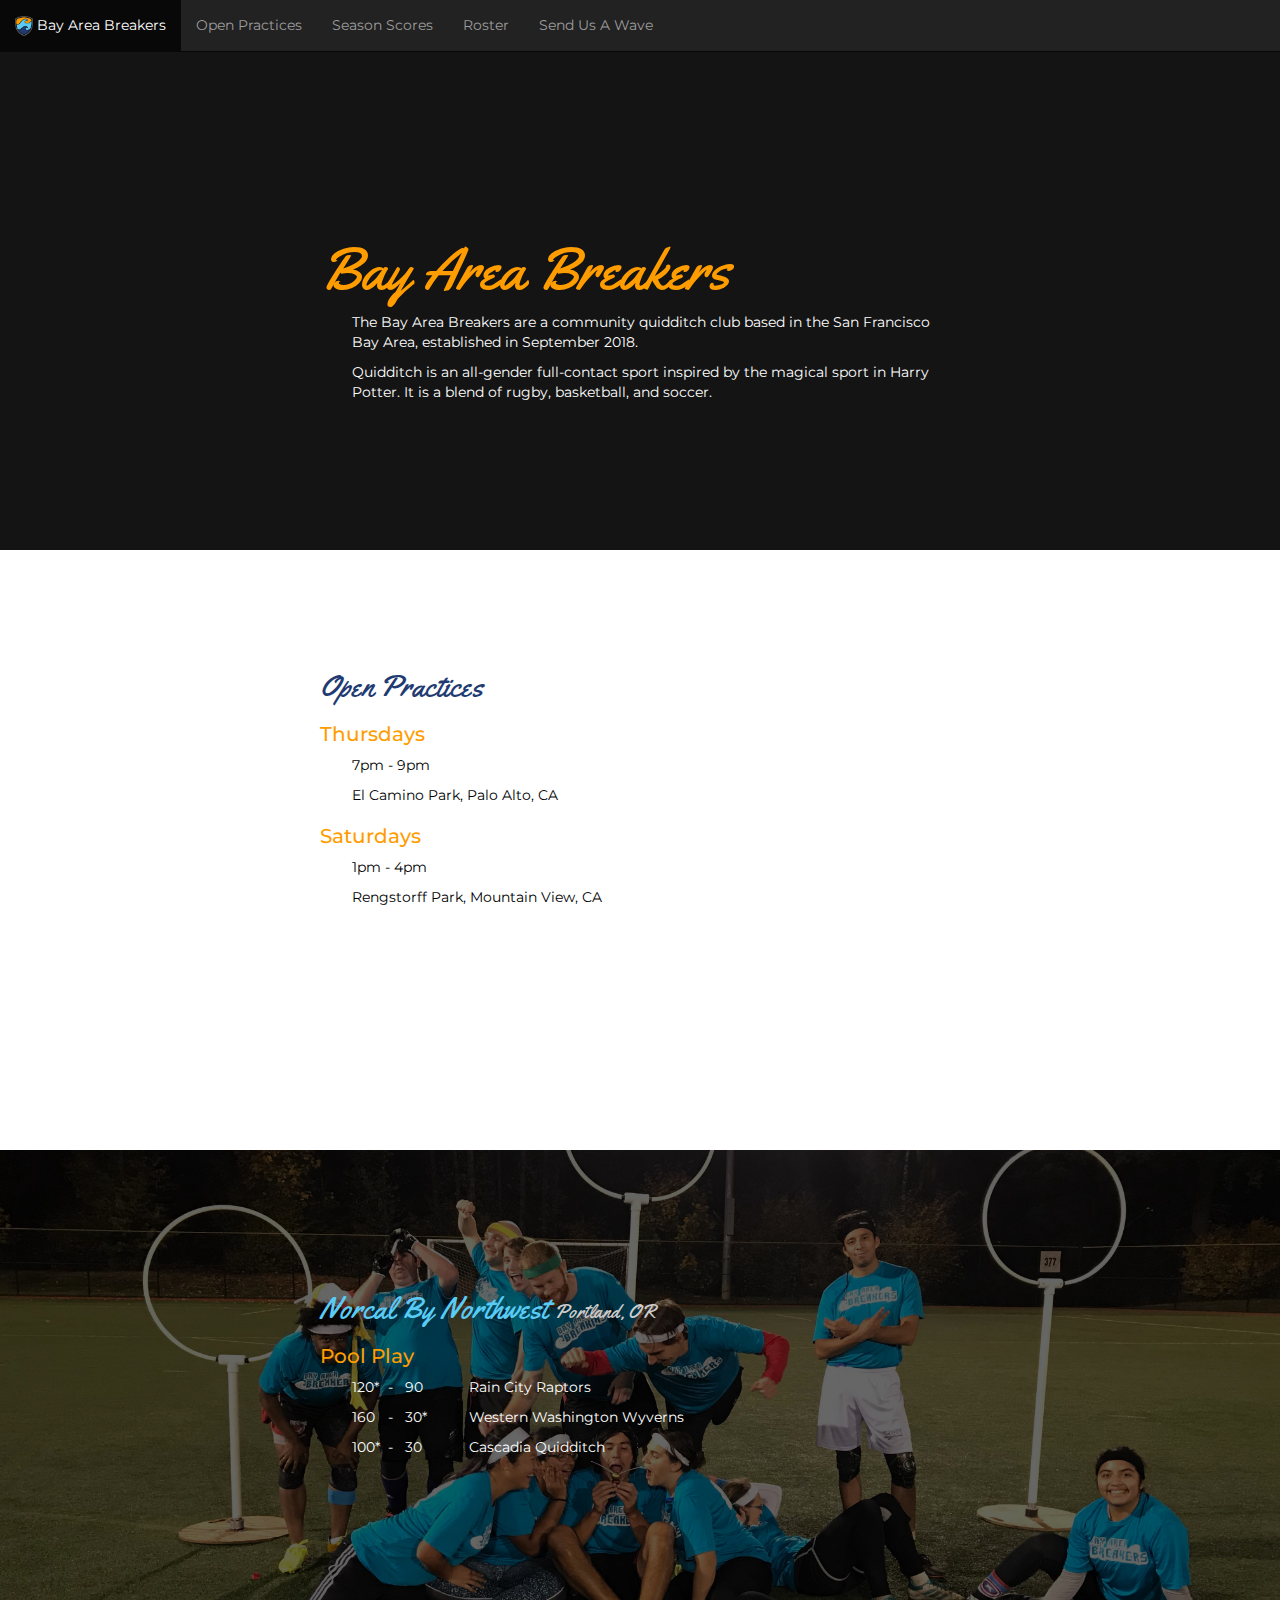
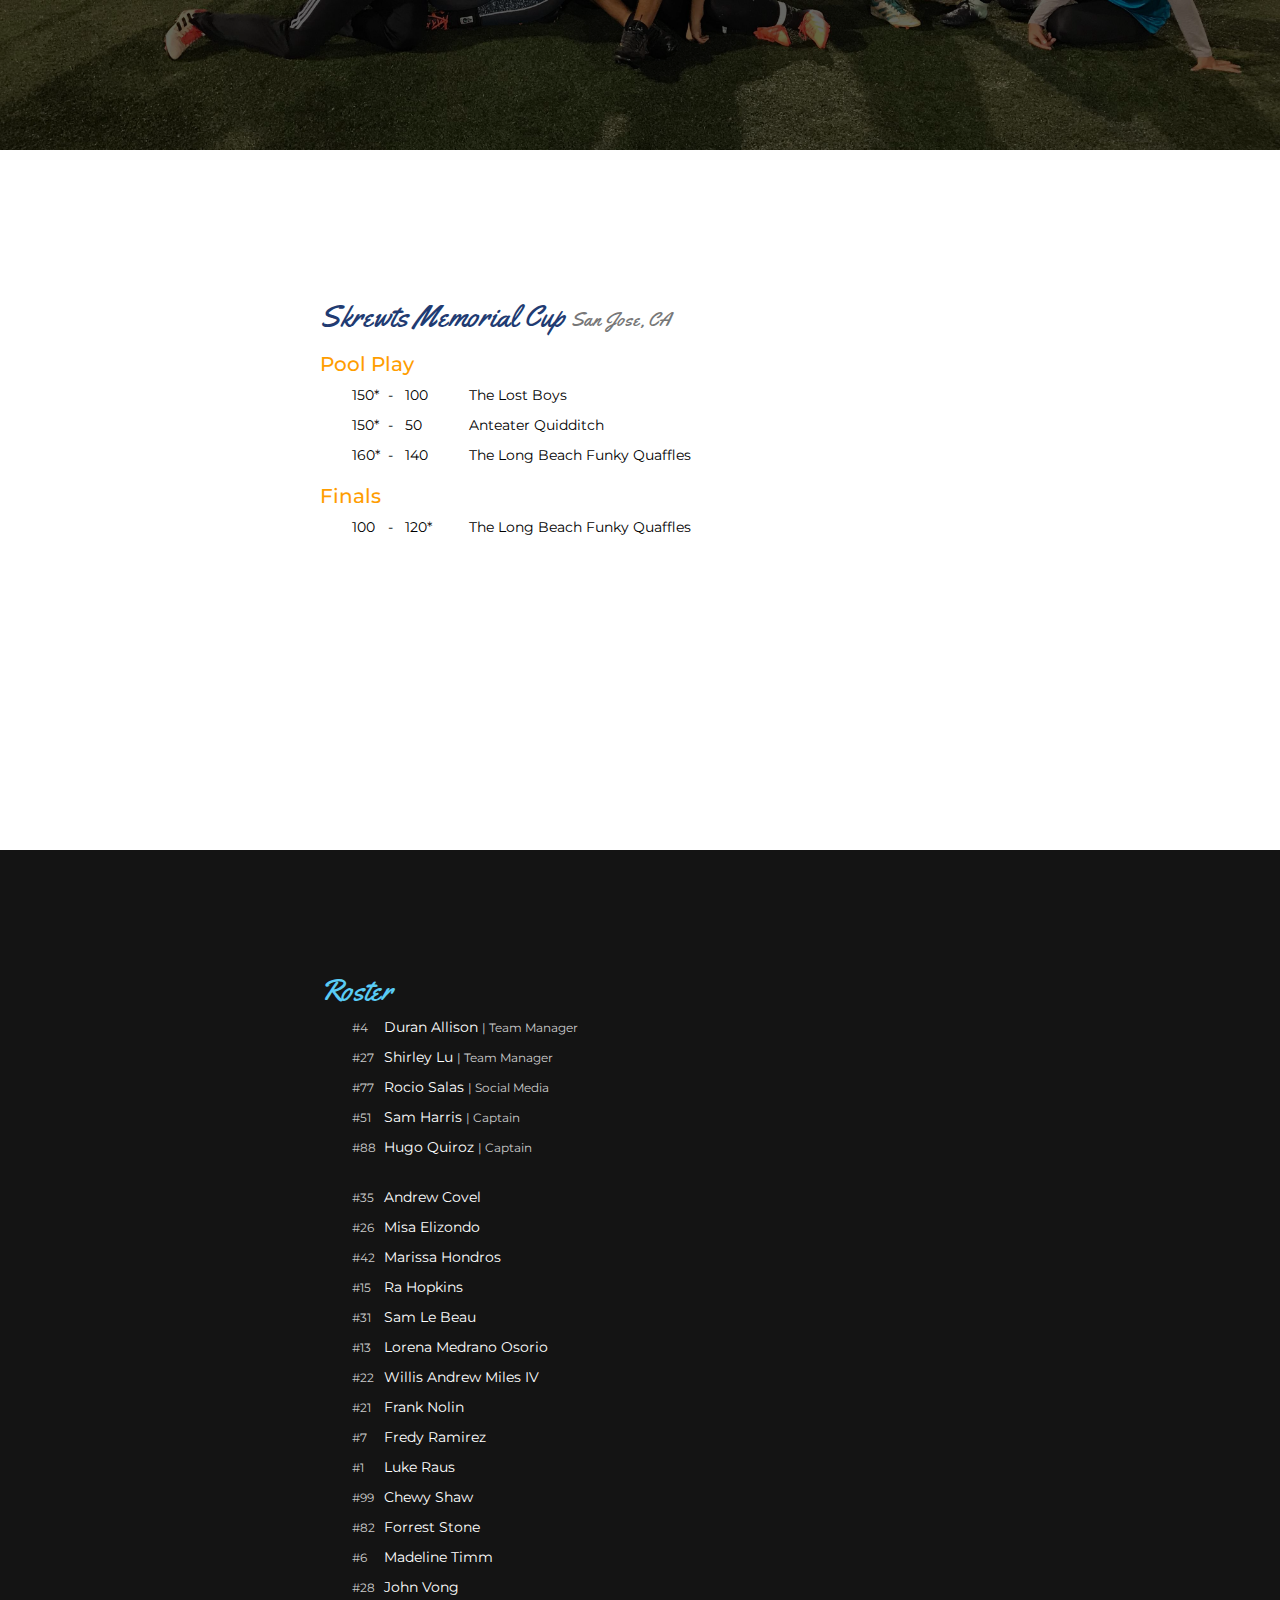
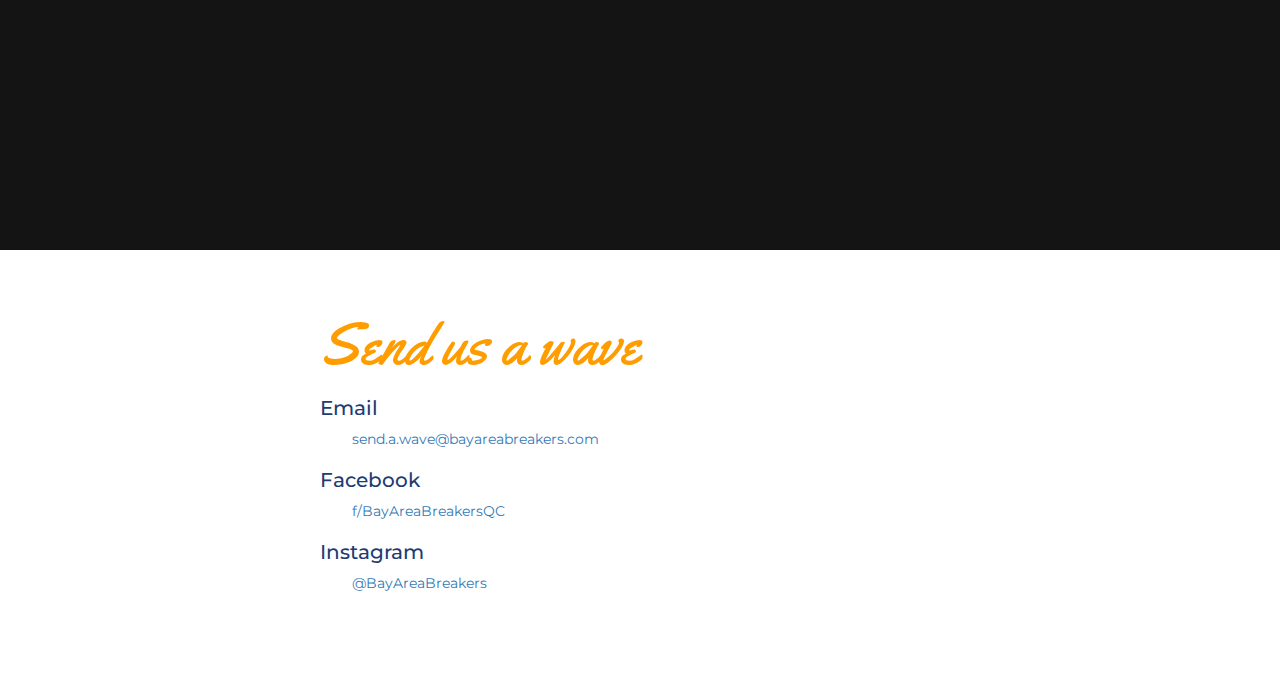
==== index2.html @ dcea3ec5 "new site" ====
<!DOCTYPE html>
<html lang="en">
	<head>
		<title>Bay Area Breakers</title>
		<link rel="shortcut icon" type="image/png" href="./BayAreaBreakers.png"/>
		<meta charset="utf-8">
		<meta name="viewport" content="width=device-width, initial-scale=1">
		<link rel="stylesheet" href="https://maxcdn.bootstrapcdn.com/bootstrap/3.3.7/css/bootstrap.min.css">
		<link rel="stylesheet" href="style2.css">
		<script src="https://ajax.googleapis.com/ajax/libs/jquery/3.3.1/jquery.min.js"></script>
		<script src="https://maxcdn.bootstrapcdn.com/bootstrap/3.3.7/js/bootstrap.min.js"></script>
		<link href="https://fonts.googleapis.com/css?family=Montserrat|Yellowtail" rel="stylesheet">
	</head>
	<body data-spy="scroll" data-target=".navbar" data-offset="50">

		<nav class="navbar navbar-inverse navbar-fixed-top">
			<ul class="nav navbar-nav">
    			<li><a href="#about"><img type="image/png" src="./BayAreaBreakers.png" height="20"/>  Bay Area Breakers</a></li>
    			<li><a href="#practices">Open Practices</a></li>
    			<li><a href="#scores">Season Scores</a></li>
    			<li><a href="#roster">Roster</a></li>
    			<li><a href="#contact">Send Us A Wave</a></li>
		</nav>

		<div class="hero dark" id="about">
			<div class="cover"></div>
			<div class="overlay">
				<h1>Bay Area Breakers</h1> 
				<p>The Bay Area Breakers are a community quidditch club based in the San Francisco Bay Area, established in September 2018.</p> 
				<p>Quidditch is an all-gender full-contact sport inspired by the magical sport in Harry Potter. It is a blend of rugby, basketball, and soccer.</p>
			</div>
		</div>

		<div class="hero" id="practices">
			<div class="overlay">
				<h2>Open Practices</h2>
				<h3>Thursdays</h3>
				<p>7pm - 9pm</p>
				<p>El Camino Park, Palo Alto, CA</p>
				<h3>Saturdays</h3>
				<p>1pm - 4pm</p>
				<p>Rengstorff Park, Mountain View, CA</p>
			</div>
		</div>

		<div id="scores">
			<div class="hero dark" id="ncxnw">
				<div class="cover"></div>
				<div class="overlay">
					<h2>Norcal By Northwest <small>Portland, OR</small></h2>
					<h3>Pool Play</h3>
					<p><span class="us">120*</span> - <span class="them">90</span><span class="against">Rain City Raptors</span></p>
					<p><span class="us">160</span> - <span class="them">30*</span><span class="against">Western Washington Wyverns</span></p>
					<p><span class="us">100*</span> - <span class="them">30</span><span class="against">Cascadia Quidditch</span></p>
				</div>
			</div>

			<div class="hero" id="smc">
				<!-- <div class="cover"></div> -->
				<div class="overlay">
					<h2>Skrewts Memorial Cup <small>San Jose, CA</small></h2>
					<h3>Pool Play</h3>
					<p><span class="us">150*</span> - <span class="them">100</span><span class="against">The Lost Boys</span></p>
					<p><span class="us">150*</span> - <span class="them">50</span><span class="against">Anteater Quidditch</span></p>
					<p><span class="us">160*</span> - <span class="them">140</span><span class="against">The Long Beach Funky Quaffles</span></p>
					<h3>Finals</h3>
					<p><span class="us">100</span> - <span class="them">120*</span><span class="against">The Long Beach Funky Quaffles</span></p>
				</div>
			</div>
		</div>

		<div class="hero dark" id="roster">
			<div class="cover"></div>
			<div class="overlay">
				<h2>Roster</h2>
				<p><small class="number">#4</small>Duran Allison <small>  |  Team Manager </small></p>
				<p><small class="number">#27</small>Shirley Lu <small>  | Team Manager</small></p>
				<p><small class="number">#77</small>Rocio Salas <small>  |  Social Media</small></p>
				<p><small class="number">#51</small>Sam Harris <small>  |  Captain</small></p>
				<p><small class="number">#88</small>Hugo Quiroz <small>  |  Captain</small></p>
				<br>
				<p><small class="number">#35</small>Andrew Covel</p>
				<p><small class="number">#26</small>Misa Elizondo</p>
				<p><small class="number">#42</small>Marissa Hondros</p>
				<p><small class="number">#15</small>Ra Hopkins</p>
				<p><small class="number">#31</small>Sam Le Beau</p>
				<p><small class="number">#13</small>Lorena Medrano Osorio</p>
				<p><small class="number">#22</small>Willis Andrew Miles IV</p>
				<p><small class="number">#21</small>Frank Nolin</p>
				<p><small class="number">#7</small>Fredy Ramirez</p>
				<p><small class="number">#1</small>Luke Raus</p>
				<p><small class="number">#99</small>Chewy Shaw</p>
				<p><small class="number">#82</small>Forrest Stone</p>
				<p><small class="number">#6</small>Madeline Timm</p>
				<p><small class="number">#28</small>John Vong</p>
			</div>
		</div>

		<div class="hero" id="contact">
			<div class="overlay">
				<h1>Send us a wave</h1>
				<h3>Email</h3>
				<p><a href="mailto:send.a.wave@bayareabreakers.com"> send.a.wave@bayareabreakers.com</a></p>
				<h3>Facebook</h3>
				<p><a href="https://www.facebook.com/BayAreaBreakersQC">f/BayAreaBreakersQC</a></p>
				<h3>Instagram</h3>
				<p><a href="https://www.instagram.com/BayAreaBreakers">@BayAreaBreakers</a></p>
			</div>
		</div>
	</body>
</html>
---- style2.css ----
body {
    font-family: 'Montserrat', sans-serif;
}

h1 {
    font-family: 'Yellowtail', cursive;
    color: #ff9d00;
}

h2 {
    font-family: 'Yellowtail', cursive;
    color: #213b72;
}

h3 {
    font-size:20px;
    color: #ff9d00;
}

p {
    margin-left:32px;
}

.us {
    display: inline-block;
    width: 32px;
}

.them {
    display: inline-block;
    width: 32px;
    margin-left: 8px
}

.against {
    margin-left:32px;

}

.dark h2 {
    color: #59cbf5;
}

.dark small {
    color: #ccc;
}

#contact h3 {
    color: #213b72;
}

.hero {
    position: relative;
    z-index: 1;
    background-color: #333;
    background-size: cover;
    background-position: center center;
    background-repeat: no-repeat;
    color: white;
}

#about {
    background-image: url("https://cdn.pixabay.com/photo/2017/01/08/20/28/sunset-1963903_960_720.jpg");
    height: 550px;
}

#practices {
    background-color: white;
    color: black;
    height: 600px;
}

#ncxnw {
    background-image: url("./ncxnw.jpg");
    height: 600px;
}

#smc {
    height: 700px;
    background-color: white;
    color: black;
}

#roster {
    background-image: url("https://www.publicdomainpictures.net/pictures/280000/nahled/background-waves-wave-texture-1538143829l0J.jpg");
    height: 1000px;
}

.number {
    display: inline-block;
    width:32px;
}

#contact {
    background-color: white;
    color: black;
    height: 450px;
}


.hero .cover {
    position: absolute;
    top: 0;
    left: 0;
    width: 100%;
    height: 100%;
    z-index: 5;
    background: rgba(0,0,0,.6);
}

.hero .overlay {
    position: absolute;
    z-index: 999;
    top: 30%;
    width: 100%;
    transform: translateY(-30%);
}

#about .overlay {
    top: 50%;
}

.hero .overlay {
    width: 50%;
    margin-left: 25%;
}

.hero h1 {
    font-size: 60px;
}
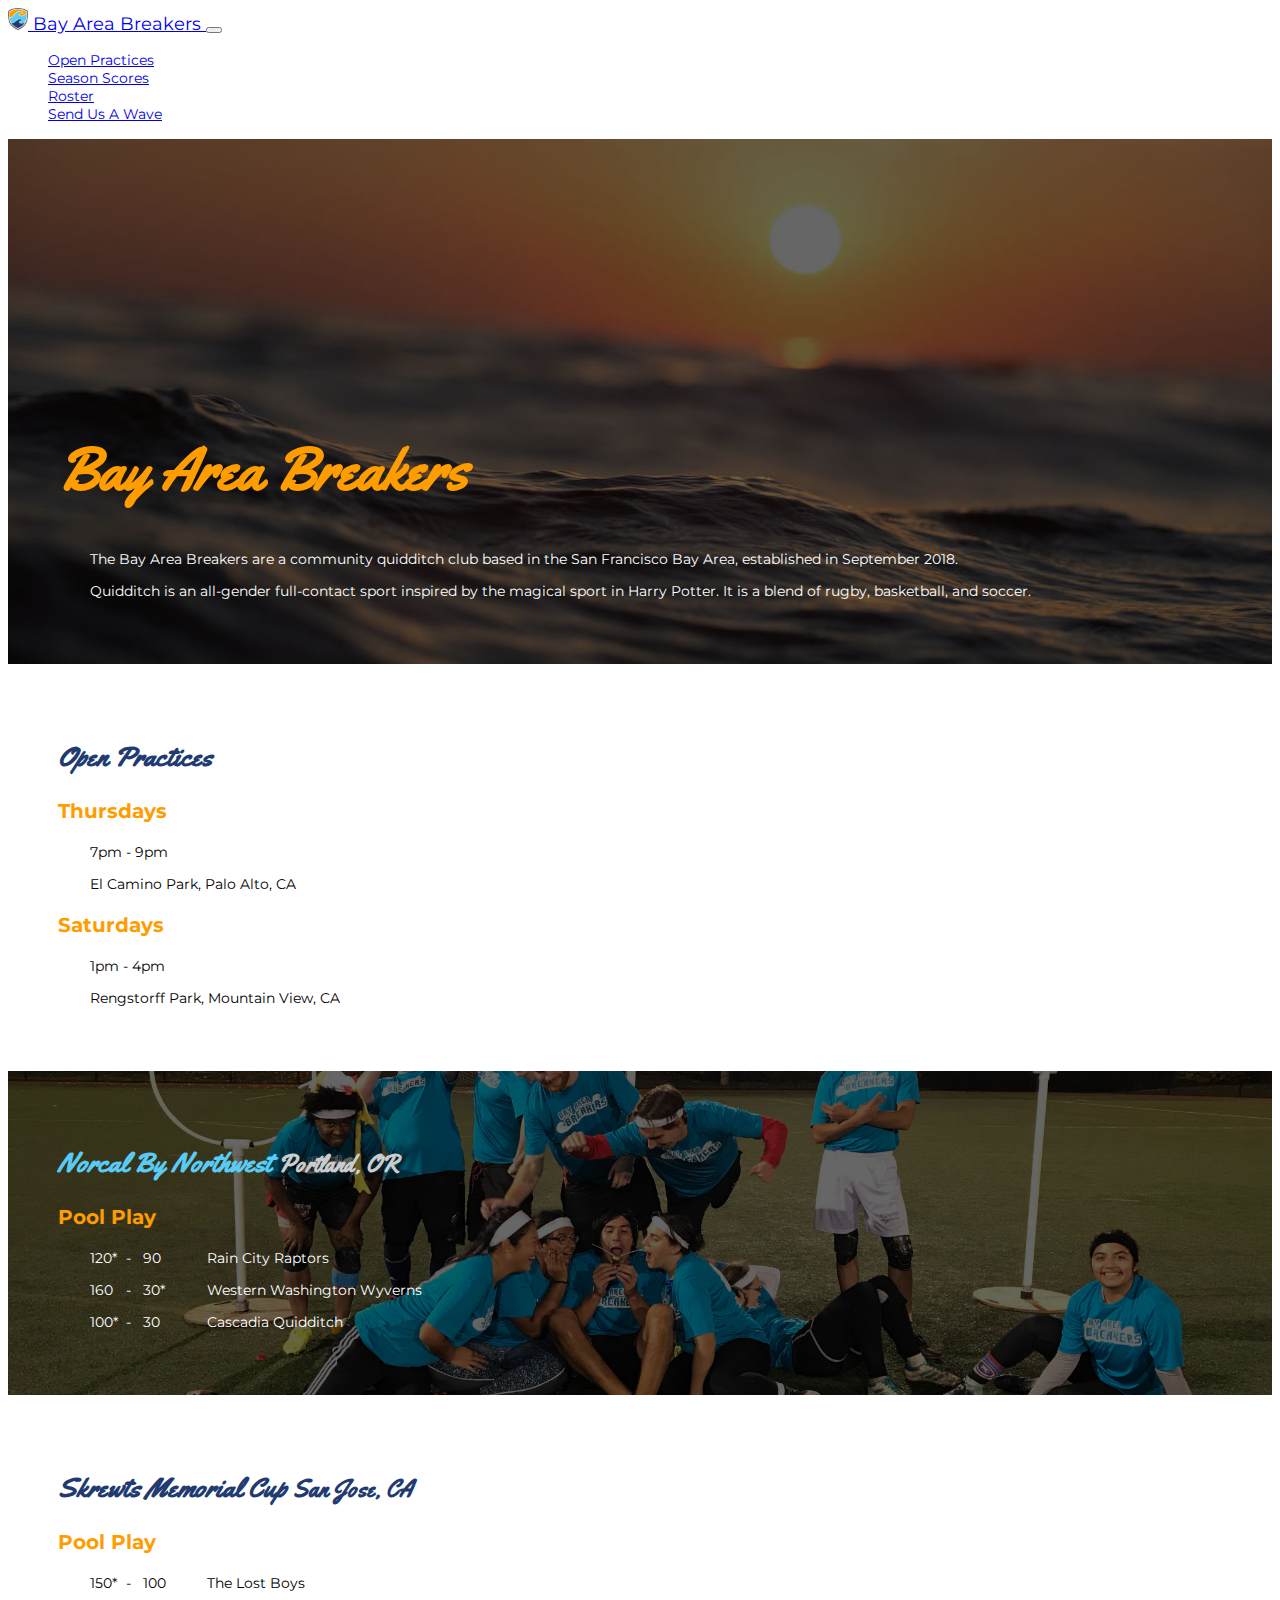
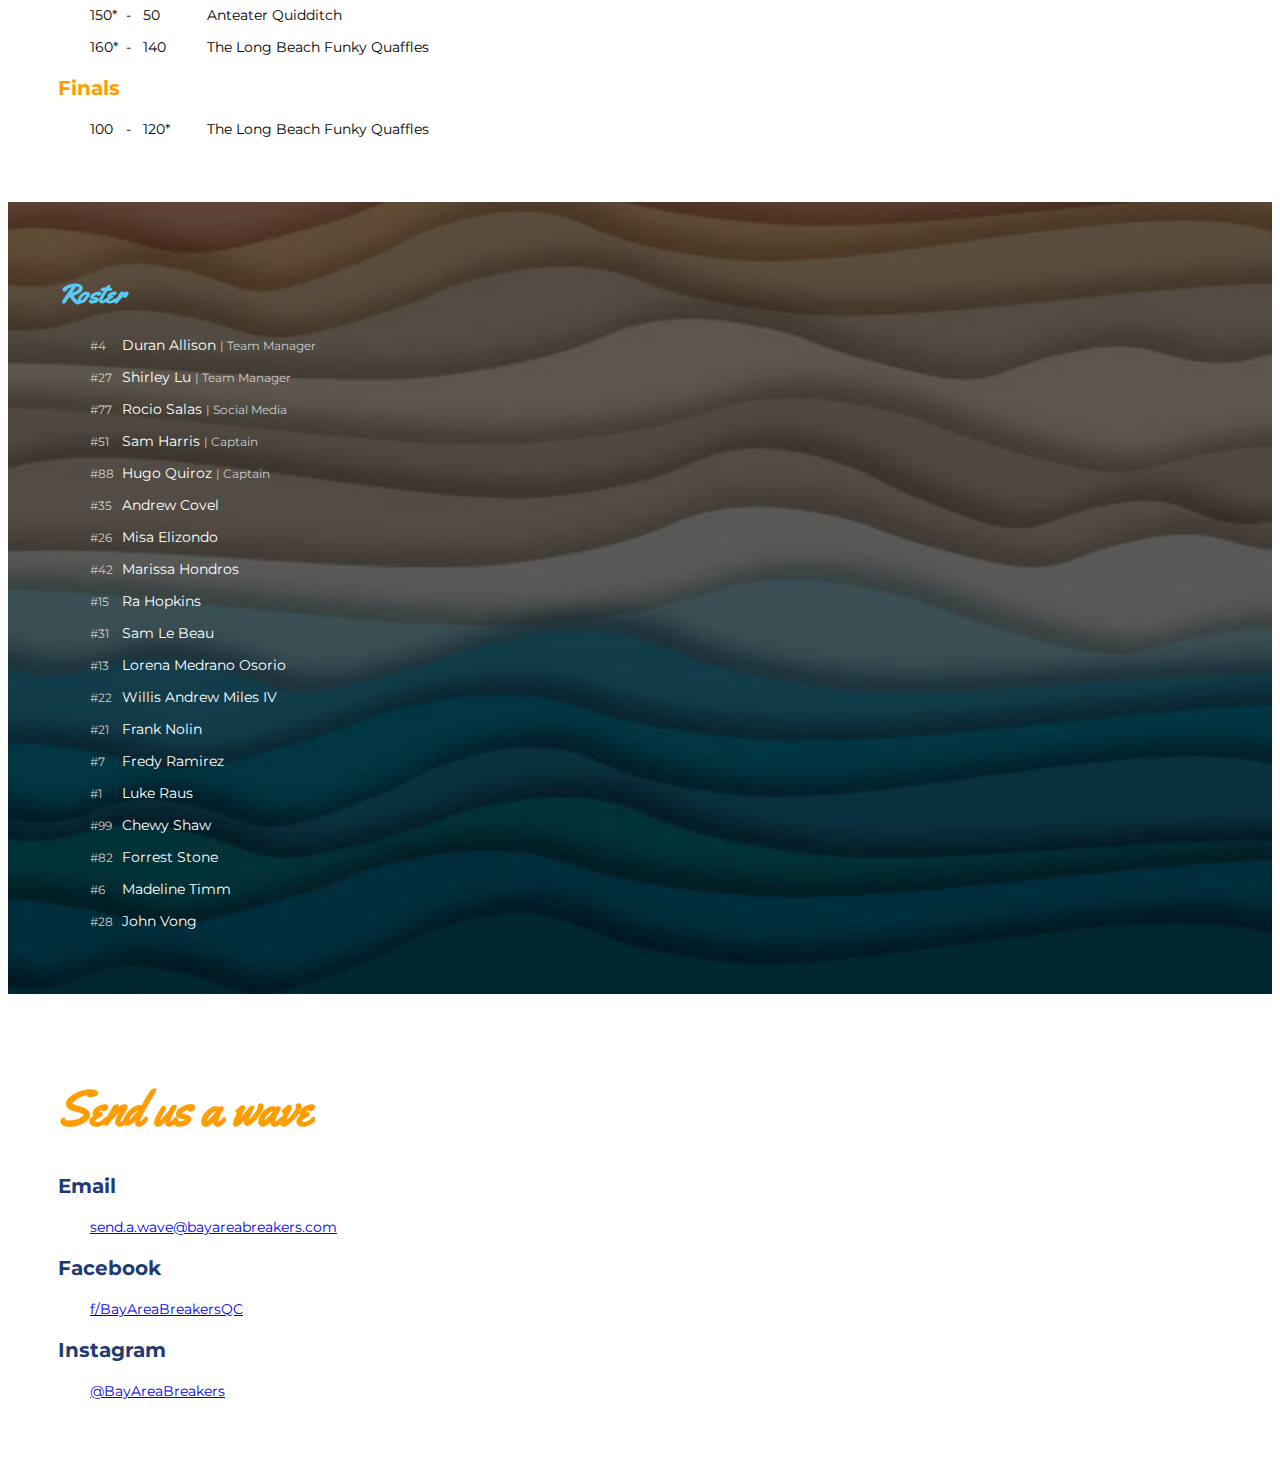
==== commit 38a23b8f: "make for mobile" ====
--- a/index2.html
+++ b/index2.html
@@ -5,34 +5,45 @@
 		<link rel="shortcut icon" type="image/png" href="./BayAreaBreakers.png"/>
 		<meta charset="utf-8">
 		<meta name="viewport" content="width=device-width, initial-scale=1">
-		<link rel="stylesheet" href="https://maxcdn.bootstrapcdn.com/bootstrap/3.3.7/css/bootstrap.min.css">
+		<link rel="stylesheet" href="https://stackpath.bootstrapcdn.com/bootstrap/4.1.3/css/bootstrap.min.css" integrity="sha384-MCw98/SFnGE8fJT3GXwEOngsV7Zt27NXFoaoApmYm81iuXoPkFOJwJ8ERdknLPMO" crossorigin="anonymous">
+		<script src="https://code.jquery.com/jquery-3.3.1.slim.min.js" integrity="sha384-q8i/X+965DzO0rT7abK41JStQIAqVgRVzpbzo5smXKp4YfRvH+8abtTE1Pi6jizo" crossorigin="anonymous"></script>
+		<script src="https://cdnjs.cloudflare.com/ajax/libs/popper.js/1.14.3/umd/popper.min.js" integrity="sha384-ZMP7rVo3mIykV+2+9J3UJ46jBk0WLaUAdn689aCwoqbBJiSnjAK/l8WvCWPIPm49" crossorigin="anonymous"></script>
+		<script src="https://stackpath.bootstrapcdn.com/bootstrap/4.1.3/js/bootstrap.min.js" integrity="sha384-ChfqqxuZUCnJSK3+MXmPNIyE6ZbWh2IMqE241rYiqJxyMiZ6OW/JmZQ5stwEULTy" crossorigin="anonymous"></script>
+		<link href="https://fonts.googleapis.com/css?family=Montserrat|Yellowtail" rel="stylesheet">
 		<link rel="stylesheet" href="style2.css">
-		<script src="https://ajax.googleapis.com/ajax/libs/jquery/3.3.1/jquery.min.js"></script>
-		<script src="https://maxcdn.bootstrapcdn.com/bootstrap/3.3.7/js/bootstrap.min.js"></script>
-		<link href="https://fonts.googleapis.com/css?family=Montserrat|Yellowtail" rel="stylesheet">
 	</head>
-	<body data-spy="scroll" data-target=".navbar" data-offset="50">
+	<body data-spy="scroll" data-target=".navbar" data-offset="50" id="custom">
+		<header>
+			<nav class="navbar fixed-top navbar-expand-lg navbar-dark bg-dark">
+				<a class="navbar-brand" href="#about">
+					<img src="./BayAreaBreakers.png" width="20" class="d-inline-block align-center"/>
+					Bay Area Breakers
+				</a>
+				<button class="navbar-toggler" type="button" data-toggle="collapse" data-target="#submenu" aria-controls="submenu" aria-expanded="false">
+	    			<span class="navbar-toggler-icon"></span>
+	  			</button>
+					<div class="collapse navbar-collapse" id="submenu">
+						<ul class="navbar-nav mr-auto">
+							<li class="nav-item"><a class="nav-link" href="#practices">Open Practices</a></li>
+							<li class="nav-item"><a class="nav-link" href="#scores">Season Scores</a></li>
+							<li class="nav-item"><a class="nav-link" href="#roster">Roster</a></li>
+							<li class="nav-item"><a class="nav-link" disabled" href="#contact">Send Us A Wave</a></li>
+						</ul>
+					</div>
+				</div>
+			</nav>
+		</header>
 
-		<nav class="navbar navbar-inverse navbar-fixed-top">
-			<ul class="nav navbar-nav">
-    			<li><a href="#about"><img type="image/png" src="./BayAreaBreakers.png" height="20"/>  Bay Area Breakers</a></li>
-    			<li><a href="#practices">Open Practices</a></li>
-    			<li><a href="#scores">Season Scores</a></li>
-    			<li><a href="#roster">Roster</a></li>
-    			<li><a href="#contact">Send Us A Wave</a></li>
-		</nav>
-
-		<div class="hero dark" id="about">
-			<div class="cover"></div>
-			<div class="overlay">
+		<div class="container-fluid dark" id="about">
+			<div class="container">
 				<h1>Bay Area Breakers</h1> 
 				<p>The Bay Area Breakers are a community quidditch club based in the San Francisco Bay Area, established in September 2018.</p> 
 				<p>Quidditch is an all-gender full-contact sport inspired by the magical sport in Harry Potter. It is a blend of rugby, basketball, and soccer.</p>
 			</div>
 		</div>
 
-		<div class="hero" id="practices">
-			<div class="overlay">
+		<div class="container-fluid" id="practices">
+			<div class="container">
 				<h2>Open Practices</h2>
 				<h3>Thursdays</h3>
 				<p>7pm - 9pm</p>
@@ -43,42 +54,37 @@
 			</div>
 		</div>
 
-		<div id="scores">
-			<div class="hero dark" id="ncxnw">
-				<div class="cover"></div>
-				<div class="overlay">
-					<h2>Norcal By Northwest <small>Portland, OR</small></h2>
-					<h3>Pool Play</h3>
-					<p><span class="us">120*</span> - <span class="them">90</span><span class="against">Rain City Raptors</span></p>
-					<p><span class="us">160</span> - <span class="them">30*</span><span class="against">Western Washington Wyverns</span></p>
-					<p><span class="us">100*</span> - <span class="them">30</span><span class="against">Cascadia Quidditch</span></p>
-				</div>
+		<div id="scores"></div>
+		<div class="container-fluid" class="dark" id="ncxnw">
+			<div class="dark container" >
+				<h2>Norcal By Northwest <br><small>Portland, OR</small></h2>
+				<h3>Pool Play</h3>
+				<p><span class="us">120*</span> - <span class="them">90</span><br><span class="against">Rain City Raptors</span></p>
+				<p><span class="us">160</span> - <span class="them">30*</span><br><span class="against">Western Washington Wyverns</span></p>
+				<p><span class="us">100*</span> - <span class="them">30</span><br><span class="against">Cascadia Quidditch</span></p>
 			</div>
-
-			<div class="hero" id="smc">
-				<!-- <div class="cover"></div> -->
-				<div class="overlay">
-					<h2>Skrewts Memorial Cup <small>San Jose, CA</small></h2>
-					<h3>Pool Play</h3>
-					<p><span class="us">150*</span> - <span class="them">100</span><span class="against">The Lost Boys</span></p>
-					<p><span class="us">150*</span> - <span class="them">50</span><span class="against">Anteater Quidditch</span></p>
-					<p><span class="us">160*</span> - <span class="them">140</span><span class="against">The Long Beach Funky Quaffles</span></p>
-					<h3>Finals</h3>
-					<p><span class="us">100</span> - <span class="them">120*</span><span class="against">The Long Beach Funky Quaffles</span></p>
-				</div>
+		</div>
+		<div class="container-fluid" id="smc">
+			<div class="container">
+				<h2>Skrewts Memorial Cup <br><small>San Jose, CA</small></h2>
+				<h3>Pool Play</h3>
+				<p><span class="us">150*</span> - <span class="them">100</span><br><span class="against">The Lost Boys</span></p>
+				<p><span class="us">150*</span> - <span class="them">50</span><br><span class="against">Anteater Quidditch</span></p>
+				<p><span class="us">160*</span> - <span class="them">140</span><br><span class="against">The Long Beach Funky Quaffles</span></p>
+				<h3>Finals</h3>
+				<p><span class="us">100</span> - <span class="them">120*</span><br><span class="against">The Long Beach Funky Quaffles</span></p>
 			</div>
 		</div>
 
-		<div class="hero dark" id="roster">
-			<div class="cover"></div>
-			<div class="overlay">
+		<div class="container-fluid dark" id="roster">
+			<div class="container">
 				<h2>Roster</h2>
 				<p><small class="number">#4</small>Duran Allison <small>  |  Team Manager </small></p>
 				<p><small class="number">#27</small>Shirley Lu <small>  | Team Manager</small></p>
 				<p><small class="number">#77</small>Rocio Salas <small>  |  Social Media</small></p>
 				<p><small class="number">#51</small>Sam Harris <small>  |  Captain</small></p>
 				<p><small class="number">#88</small>Hugo Quiroz <small>  |  Captain</small></p>
-				<br>
+				<p></p>
 				<p><small class="number">#35</small>Andrew Covel</p>
 				<p><small class="number">#26</small>Misa Elizondo</p>
 				<p><small class="number">#42</small>Marissa Hondros</p>
@@ -96,16 +102,14 @@
 			</div>
 		</div>
 
-		<div class="hero" id="contact">
-			<div class="overlay">
-				<h1>Send us a wave</h1>
-				<h3>Email</h3>
-				<p><a href="mailto:send.a.wave@bayareabreakers.com"> send.a.wave@bayareabreakers.com</a></p>
-				<h3>Facebook</h3>
-				<p><a href="https://www.facebook.com/BayAreaBreakersQC">f/BayAreaBreakersQC</a></p>
-				<h3>Instagram</h3>
-				<p><a href="https://www.instagram.com/BayAreaBreakers">@BayAreaBreakers</a></p>
-			</div>
+		<div class="container" id="contact">
+			<h1>Send us a wave</h1>
+			<h3>Email</h3>
+			<p><a href="mailto:send.a.wave@bayareabreakers.com"> send.a.wave@bayareabreakers.com</a></p>
+			<h3>Facebook</h3>
+			<p><a href="https://www.facebook.com/BayAreaBreakersQC">f/BayAreaBreakersQC</a></p>
+			<h3>Instagram</h3>
+			<p><a href="https://www.instagram.com/BayAreaBreakers">@BayAreaBreakers</a></p>
 		</div>
 	</body>
 </html>--- a/style2.css
+++ b/style2.css
@@ -1,5 +1,6 @@
 body {
     font-family: 'Montserrat', sans-serif;
+    color:white;
 }
 
 h1 {
@@ -13,28 +14,7 @@
 }
 
 h3 {
-    font-size:20px;
     color: #ff9d00;
-}
-
-p {
-    margin-left:32px;
-}
-
-.us {
-    display: inline-block;
-    width: 32px;
-}
-
-.them {
-    display: inline-block;
-    width: 32px;
-    margin-left: 8px
-}
-
-.against {
-    margin-left:32px;
-
 }
 
 .dark h2 {
@@ -49,57 +29,17 @@
     color: #213b72;
 }
 
-.hero {
-    position: relative;
+.container-fluid {
     z-index: 1;
     background-color: #333;
     background-size: cover;
     background-position: center center;
     background-repeat: no-repeat;
-    color: white;
-}
-
-#about {
-    background-image: url("https://cdn.pixabay.com/photo/2017/01/08/20/28/sunset-1963903_960_720.jpg");
-    height: 550px;
-}
-
-#practices {
-    background-color: white;
-    color: black;
-    height: 600px;
-}
-
-#ncxnw {
-    background-image: url("./ncxnw.jpg");
-    height: 600px;
-}
-
-#smc {
-    height: 700px;
-    background-color: white;
-    color: black;
-}
-
-#roster {
-    background-image: url("https://www.publicdomainpictures.net/pictures/280000/nahled/background-waves-wave-texture-1538143829l0J.jpg");
-    height: 1000px;
-}
-
-.number {
-    display: inline-block;
-    width:32px;
-}
-
-#contact {
-    background-color: white;
-    color: black;
-    height: 450px;
-}
-
-
-.hero .cover {
-    position: absolute;
+    padding:0;
+}
+
+.container-fluid .cover {
+    position: relative;
     top: 0;
     left: 0;
     width: 100%;
@@ -108,27 +48,338 @@
     background: rgba(0,0,0,.6);
 }
 
-.hero .overlay {
-    position: absolute;
-    z-index: 999;
-    top: 30%;
-    width: 100%;
-    transform: translateY(-30%);
-}
-
-#about .overlay {
-    top: 50%;
-}
-
-.hero .overlay {
-    width: 50%;
-    margin-left: 25%;
-}
-
-.hero h1 {
-    font-size: 60px;
-}
-
-
-
-
+
+
+/* BACKGROUNDS */
+
+#about {
+    background-image: url("./about.jpg");
+}
+
+#practices {
+    background-color: white;
+    color: black;
+}
+
+#ncxnw {
+    background-image: url("./ncxnw.jpg");
+}
+
+#smc {
+    background-color: white;
+    color: black;
+}
+
+#roster {
+    background-image: url("roster.jpg");
+}
+
+#contact {
+    background-color: white;
+    color: black;
+}
+
+/* SCORES */
+.us {
+    display: inline-block;
+}
+
+.them {
+    display: inline-block;
+}
+
+/* ROSTER */
+
+.number {
+    display: inline-block;
+}
+
+/* MEDIA */
+
+@media (max-width:575px) {
+    h1 {
+        font-size:40px;
+    }
+
+    h2 {
+        font-size:24px;
+    }
+
+    h3 {
+        font-size:14px;
+    }
+    
+    .navbar-brand {
+        font-size:14px;
+    }
+
+    .nav-item {
+        font-size:14px;
+    }
+
+    p {
+        font-size:14px;
+        margin-left:20px;
+    } 
+
+    .container {
+        padding:40px;
+    }
+
+    #about {
+        padding-top: 160px;
+    }
+
+    /* SCORES */
+    .us {
+        display: inline-block;
+        width: 24px;
+    }
+
+    .them {
+        display: inline-block;
+        width: 24px;
+        margin-left: 6px
+    }
+
+    /* ROSTER */
+
+    .number {
+        width: 28px;
+    }
+}
+
+@media (min-width: 576px) { 
+    h1 {
+        font-size:40px;
+    }
+
+    h2 {
+        font-size:24px;
+    }
+
+    h3 {
+        font-size:14px;
+    }
+
+    br {
+        display:none;
+    }
+    
+    .navbar-brand {
+        font-size:14px;
+    }
+
+    .nav-item {
+        font-size:14px;
+    }
+
+    p {
+        font-size:14px;
+        margin-left:20px;
+    } 
+
+    .container {
+        padding:40px;
+    }
+
+    #about {
+        padding-top: 160px;
+    }
+
+    /* SCORES */
+    .us {
+        display: inline-block;
+        width: 24px;
+    }
+
+    .them {
+        display: inline-block;
+        width: 24px;
+        margin-left: 6px
+    }
+
+    .against {
+        margin-left:16px;
+
+    }
+
+    /* ROSTER */
+
+    .number {
+        width: 28px;
+    }
+}
+
+@media (min-width: 768px) { 
+    h1 {
+        font-size:40px;
+    }
+
+    h2 {
+        font-size:24px;
+    }
+
+    h3 {
+        font-size:14px;
+    }
+
+    br {
+        display:none;
+    }
+    
+    .navbar-brand {
+        font-size:14px;
+    }
+
+    .nav-item {
+        font-size:14px;
+    }
+
+    p {
+        font-size:14px;
+        margin-left:20px;
+    } 
+
+    .container {
+        padding:40px;
+    }
+
+    #about {
+        padding-top: 160px;
+    }
+
+    /* SCORES */
+    .us {
+        display: inline-block;
+        width: 24px;
+    }
+
+    .them {
+        display: inline-block;
+        width: 24px;
+        margin-left: 6px
+    }
+
+    .against {
+        margin-left:16px;
+
+    }
+
+    /* ROSTER */
+
+    .number {
+        width: 28px;
+    }
+}
+
+@media (min-width: 992px) { 
+    h1 {
+        font-size:48px;
+    }
+
+    h2 {
+        font-size:28px;
+    }
+
+    h3 {
+        font-size:18px;
+    }
+
+    br {
+        display:none;
+    }
+    
+    .navbar-brand {
+        font-size:18px;
+    }
+
+    .nav-item {
+        font-size:14px;
+    }
+
+    p {
+        font-size:14px;
+        margin-left:28px;
+    } 
+
+    .container {
+        padding:40px;
+    }
+
+    #about {
+        padding-top: 160px;
+    }
+
+    /* SCORES */
+    .us {
+        display: inline-block;
+        width: 24px;
+    }
+
+    .them {
+        display: inline-block;
+        width: 24px;
+        margin-left: 6px
+    }
+
+    .against {
+        margin-left:24px;
+
+    }
+
+    /* ROSTER */
+
+    .number {
+        width: 28px;
+    }
+}
+
+@media (min-width: 1200px) {
+    h3 {
+        font-size:20px;
+    }
+    
+    p {
+        margin-left:32px;
+    } 
+
+    br {
+        display:none;
+    }
+
+    .container {
+        padding:50px;
+    }
+
+    #about {
+        padding-top: 200px;
+    }
+
+    #about h1 {
+        font-size: 60px;
+    }
+
+    /* SCORES */
+    .us {
+        display: inline-block;
+        width: 32px;
+    }
+
+    .them {
+        display: inline-block;
+        width: 32px;
+        margin-left: 8px
+    }
+
+    .against {
+        margin-left:32px;
+
+    }
+
+    /* ROSTER */
+
+    .number {
+        width: 32px;
+    }
+}